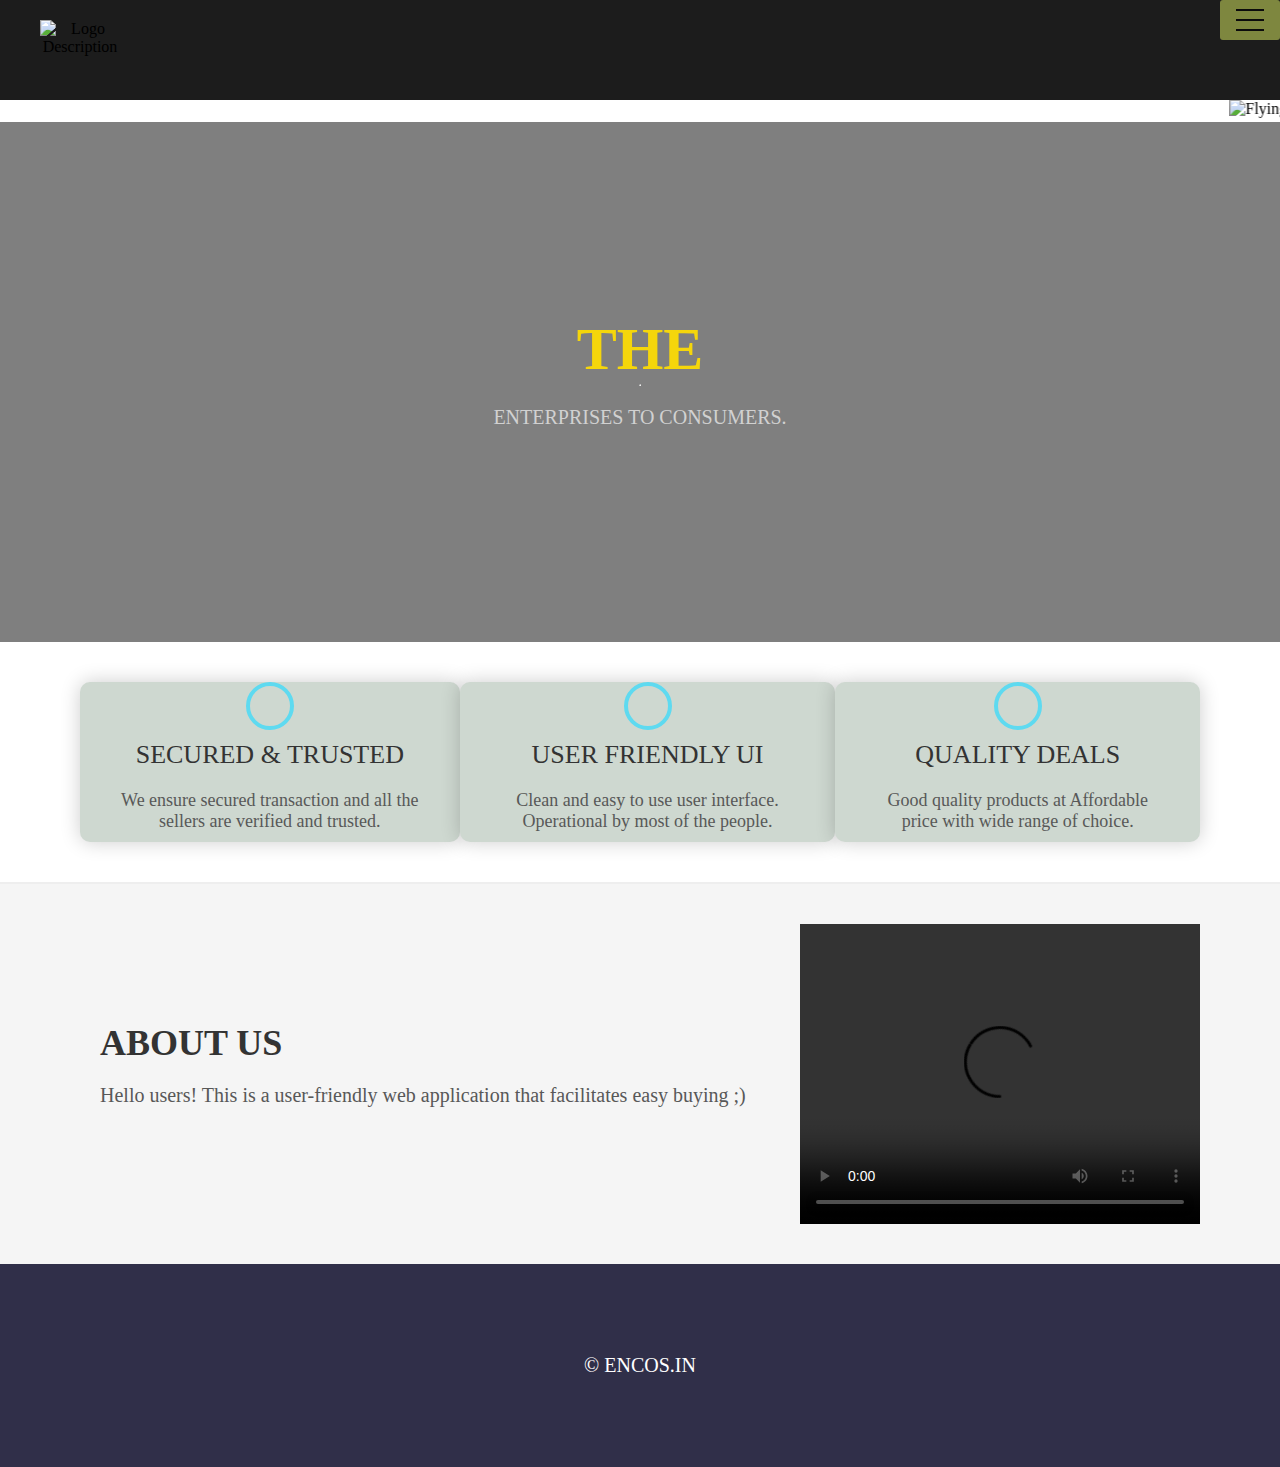
==== homePage.html @ 3ae5f947 "Home page of the Website." ====
<!DOCTYPE html>
<html lang="en">
<head>
  <meta charset="UTF-8">
  <meta http-equiv="X-UA-Compatible" content="IE=edge">
  <meta name="viewport" content="width=device-width, initial-scale=1.0">
  <title> Home </title>
  <style>
.header {
  display: flex;
  justify-content: space-between;
  align-items: center;
  background-color: #1c1c1c; 
  padding: 20px 40px;
}
.header .logo {
  font-size: 30px;
  color: #fff; 
  text-decoration: none;
  text-align: center;
}

.nav-items {
  display: flex;
  justify-content: space-around;
  align-items: center;
  background-color: #1c1c1c;
}

.nav-items a {
  text-decoration: none;
  color: #fff;
  padding: 20px 30px;
  font-weight: bold;
  transition: color 0.3s;
}

.nav-items a:hover {
  color: #d512ef; 
}

.intro {
  display: flex;
  flex-direction: column;
  justify-content: center;
  align-items: center;
  width: 100%;
  height: 520px;
  background: linear-gradient(to bottom, rgba(0, 0, 0, 0.5) 0%, rgba(0, 0, 0, 0.5) 100%), url("bgimage.png");
  background-size: cover;
  background-position: center;
  background-repeat: no-repeat;
  text-align: center;
  padding: 50px 0;
}

.intro h1 {
  font-size: 60px;
  color: #f5d60b;
  font-weight: bold;
  text-transform: uppercase;
  /* text-decoration: underline; */
  margin: 0;
}

.intro p {
  font-size: 20px;
  color: #d1d1d1;
  text-transform: uppercase;
  margin: 20px 0;
}

.intro button {
  background-color: #5edaf0;
  color: #fff;
  padding: 15px 35px;
  border: none;
  border-radius: 5px;
  font-size: 20px;
  font-weight: bold;
  cursor: pointer;
  box-shadow: 0px 0px 20px rgba(0, 0, 0, 0.4);
  transition: background-color 0.3s;
}

.intro button:hover {
  background-color: #333;
}

.achievements {
  display: flex;
  justify-content: space-around;
  align-items: center;
  padding: 40px 80px;
}

.achievements .work {
  display: flex;
  flex-direction: column;
  justify-content: center;
  align-items: center;
  padding: 0 40px;
  background-color: #ced8d0; 
  border-radius: 10px;
  box-shadow: 0px 0px 20px rgba(0, 0, 0, 0.2);
}

.achievements .work i {
  font-size: 60px;
  color: #5edaf0;
  border: 4px solid #5edaf0;
  border-radius: 50%;
  padding: 20px;
}

.achievements .work .work-heading {
  font-size: 26px;
  color: #333;
  text-transform: uppercase;
  margin: 10px 0;
}

.achievements .work .work-text {
  font-size: 18px;
  color: #585858;
  text-align: center;
  margin: 10px 0;
}

.about-me {
  display: flex;
  justify-content: space-between;
  align-items: center;
  padding: 40px 80px;
  border-top: 2px solid #eeeeee;
  text-align: center;
  background-color: #f5f5f5; 
}

.about-me img {
  max-width: 100%;
  height: auto;
  border-radius: 10px;
}

.about-me-text {
  flex-grow: 1;
  text-align: left;
  padding: 0 20px;
}

.about-me-text h2 {
  font-size: 36px;
  color: #333;
  text-transform: uppercase;
  margin: 0;
  font-weight: bold;
}

.about-me-text p {
  font-size: 20px;
  color: #585858;
  margin: 20px 0;
}

.footer {
  /* display: flex;
  justify-content: space-between;
  align-items: center; */
  background-color: #302f49;
  padding: 40px 80px;
  
}

.footer .copy {
  color: #fff;
  font-weight: bold;
  font-size: 20px;
}
body {
      background-image: url(""); 
      background-size: cover;
      background-repeat: no-repeat;
      background-attachment: fixed;
      background-position: center center;
      /* background-color: darkgray; Fallback background color */
      animation: fadeIn 5s;
    }

.bottom-links {
  display: flex;
  justify-content: space-around;
  align-items: center;
  padding: 40px 0;
}

.bottom-links .links {
  display: flex;
  flex-direction: column;
  justify-content: center;
  align-items: center;
  padding: 0 40px;
}

.bottom-links .links span {
  font-size: 20px;
  color: #fff;
  text-transform: uppercase;
  margin: 10px 0;
}

.bottom-links .links a {
  text-decoration: none;
  color: #a1a1a1;
  padding: 10px}
  #scrolling-img {
    text-align: center;
}

.logostyle{
  text-align: center;
}

/* responsive */
@media (max-width: 768px) {
      .header {
        flex-direction: column;
        align-items: center;
        padding: 10px 20px;
      }

      .nav-items {
        flex-direction: column;
        padding: 10px 0;
      }

      .nav-items a {
        padding: 10px 0;
      }

      .achievements {
        flex-direction: column;
        padding: 20px 0;
      }

      .achievements .work {
        margin: 10px 0;
        padding: 20px;
      }

      .achievements .work i {
        font-size: 40px;
        padding: 10px;
      }

      .achievements .work .work-heading {
        font-size: 20px;
      }

      .achievements .work .work-text {
        font-size: 14px;
      }

      .about-me {
        flex-direction: column;
        padding: 20px 0;
      }

      .about-me img {
        max-width: 100%;
      }

      .bottom-links {
        flex-direction: column;
        padding: 20px 0;
      }

      .bottom-links .links {
        padding: 20px 0;
      }

      .bottom-links .links span {
        font-size: 16px;
        margin: 5px 0;
      }
    }
 /*    hamburger menu css */
 
*{
  margin:0;
  padding:0;
  box-sizing:border-box;
}


.container{
  max-width: 960px;
  margin:auto;
  border-radius: 4px;
  overflow: hidden;
  padding: 0 3rem;
}

.showcase{
  background-color:rgba(74, 228, 95, 0.45);
  color: rgb(20, 15, 15);
  height: 100vh;
  position: relative;
  width: 100%;
}

.showcase-inner{
    display: flex;
    flex-direction: column;
    text-align: center;
    justify-content: center;
    height: 100%;
    align-items: center;
}

.showcase h1{
    font-size: 4rem;
}

.showcase p{
    font-size: 1.2rem;
    margin-bottom: 35px;
}

.btn{
    text-decoration: none;
    text-transform: uppercase;
    display: inline-block;
    color: rgb(5, 5, 4);
    border-radius: 3px;
    letter-spacing: 1.9px;
    background-color: rgb(235, 248, 45);
    font-weight: 800;
    box-shadow: 0px 0px 7px rgb(207, 194, 120);
    padding: 10px 20px;
    transition: opacity 200ms ease-in, font-size 200ms ease-out;
}

.btn:hover{
    opacity: 0.7;
    font-size: 17px;
}

.menu-wrap{
    position: fixed;
    top: 0;
    right: 0;
    z-index: 1;
}

.menu-wrap .toggler{
    position: absolute;
    top: 0;
    right: 0;
    cursor: pointer;
    z-index: 2;
    width: 50px;
    height: 50px;
    opacity: 0;
}

.menu-wrap .hamburger{
    position: absolute;
    top: 0;
    right:0;
    z-index: 1;
    padding: 1rem;
    width: 60px;
    height: 40px;
    background-color:rgba(137, 148, 68, 0.9);
    display: flex;
    flex-direction: column;
    align-items: center;
    justify-content: center;
    border-radius: 3px;
}

/*   hamburger middle line */

.menu-wrap .hamburger > div{
    position: relative;
    width: 100%;
    height: 2px;
    background-color: rgb(12, 12, 12);
    transition: transform 0.4s ease;
}
/*        Hamburger top and bottom line      */
.menu-wrap .hamburger > div::before,
.menu-wrap .hamburger > div::after{
    content: "";
    position: absolute;
    top: -10px;
    width: 100%;
    height: 2px;
    background-color: inherit;
}
/*moves line down*/
.menu-wrap .hamburger > div::after{
    top: 10px;
}

/*toggler animation*/
.menu-wrap .toggler:checked + .hamburger>div{
    transform: rotate(135deg);
}

/*turns line into X */
.menu-wrap .toggler:checked + .hamburger>div::before,
.menu-wrap .toggler:checked + .hamburger>div::after{
    top: 0;
    transform: rotate(90deg);
}

/* Rotate on hover when checked*/
.menu-wrap .toggler:checked:hover + .hamburger>div{
    transform: rotate(225deg);
}

/* Show Menu */
.menu-wrap .toggler:checked ~ .menu{
    visibility: visible;
}

.menu-wrap .toggler:checked ~ .menu> div{
    transform: scale(1);
    transition-duration: 0.5s;
}

.menu-wrap .toggler:checked ~ .menu> div > div{
    opacity: 1;
    transition: opacity 0.4s ease;
}

.menu-wrap .menu{
    position: fixed;
    top: 0;
    left: 0;
    width: 100%;
    height: 100%;
    overflow: hidden;
    display: flex;
    align-items: center;
    visibility: hidden;
    justify-content: center;
}

.menu-wrap .menu>div{
    background-color: rgba(39, 39, 38, 0.8);
    width: 200vw;
    height: 200vw;
    overflow: hidden;
    display: flex;
    border-radius: 50%;
    align-items: center;
    justify-content: center;
    flex: none;
    transform: scale(0);
    transition: all 0.4s ease;
}

.menu-wrap .menu > div > div{
    max-width: 90vw;
    max-height: 100vh;
    text-align: center;
    opacity: 0;
    transition: opacity 0.4s ease;
}

.menu-wrap .menu > div > div > ul > li{
    list-style: none;
    font-size: 1.5rem;
    padding: 1rem;
}

.menu-wrap .menu > div > div > ul > li > a{
    text-decoration: none;
    color: #ffffff;
    transition: color 0.4s ease;
}

 /* Add animations */
 .intro h1 {
      font-size: 60px;
      color: #f5d60b;
      font-weight: bold;
      text-transform: uppercase;
      /* animation: bounce 1s infinite alternate; */
      margin: 0;
    }

    .intro p {
      font-size: 20px;
      color: #d1d1d1;
      text-transform: uppercase;
      margin: 20px 0;
      animation: fadeIn 15s;
    }

    .intro button {
      background-color: #5edaf0;
      color: #fff;
      padding: 15px 35px;
      border: none;
      border-radius: 5px;
      font-size: 20px;
      font-weight: bold;
      cursor: pointer;
      box-shadow: 0px 0px 20px rgba(0, 0, 0, 0.4);
      transition: background-color 0.3s;
      animation: rotate 2s linear infinite;
    }

    .intro button:hover {
      background-color: #333;
      animation: scale 0.2s;
    }

    /* Keyframe animations */
    @keyframes bounce {
      0% {
        transform: translateY(0);
      }
      100% {
        transform: translateY(-20px);
      }
    }
    

    @keyframes fadeIn {
      from {
        opacity: 0;
      }
      to {
        opacity: 1;
      }
    }

    @keyframes rotate {
      0% {
        transform: rotate(0deg);
      }
      100% {
        transform: rotate(360deg);
      }
    }

    @keyframes scale {
      0% {
        transform: scale(1);
      }
      100% {
        transform: scale(1.1);
      }
    }

.autoanimationText{
  color: #f35a08;
}
    /* animation */
  
  </style>
</head>

<body>

  
  <header class="header">
    <div class="menu-wrap">
      <input type="checkbox" class="toggler">
      <div class="hamburger"><div></div></div>
      <div class="menu">
        <div>
          <div>
            <ul>
              <li> <a href="web.html">Home</a></li>
              <li> <a href="about.html">About</a></li>
              <li> <a href="contact.html">Contact</a></li>
              <li><a href="gallery.html">Gallery</a></li>
            </ul>
            
          </div>
        </div>
      </div>
    </div>
    <img src="logo.png" alt="Logo Description" height="60px" width="80px" class="logostyle">
</header>

  <main>
      <!-- scrolling images -->
      <marquee behavior="scroll" direction="left" class="Flying" >
        <img src="https://img.freepik.com/free-vector/we-are-open-concept-illustration_114360-9780.jpg?w=740&t=st=1698338896~exp=1698339496~hmac=4e8cf83ec5caefff2bad1b15db19a9338692b2f5828fd28bba61345484dacc49" width="400" height="302" alt="Flying Bat">
        <img src="https://img.freepik.com/premium-vector/cash-back-loyalty-program-bonus-pile-coins-credit-card-mobile-phone-with-button-get-started-cashback-saving-money-flat-illustration-vector_128772-1872.jpg?size=626&ext=jpg" width="400" height="302" alt="Flying Bat">
        <img src="https://img.freepik.com/premium-vector/delivery-service-concept-cargo-van-courier-online-delivery-express-flat-vector-illustration_128772-1843.jpg?size=626&ext=jpg" width="400" height="302" alt="Flying Bat">
        <img src="https://img.freepik.com/premium-vector/cartoon-flat-character-receive-online-medicine-buys_189557-1097.jpg?size=626&ext=jpg" width="400" height="302" alt="Flying Bat">
        <img src="https://img.freepik.com/premium-vector/cartoon-flat-character-receive-online-medicine-buys_189557-1097.jpg?size=626&ext=jpg" width="400" height="302" alt="Flying Bat">
        </marquee>
    <div class="intro">
      <h1>  THE  <span class="autoanimationText"></span> </h1>
      <hr>
      <p>Enterprises to Consumers.</p>
    </div>
    <div class="achievements">
      <div class="work">
        <i class="fas fa-atom"></i>
        <p class="work-heading">Secured & Trusted</p>
        <p class="work-text">We ensure secured transaction and all the sellers are verified and trusted.</p>
      </div>
      <div class="work">
        <i class="fas fa-skiing"></i>
        <p class="work-heading">User Friendly UI</p>
        <p class="work-text">Clean and easy to use user interface. Operational by most of the people.</p>
      </div>
      <div class="work">
        <i class="fas fa-ethernet"></i>
        <p class="work-heading">Quality Deals</p>
        <p class="work-text">Good quality products at Affordable price with wide range of choice.</p>
      </div>
    </div>
    <div class="about-me">
      <div class="about-me-text">
        <h2>About Us</h2>
        <p>Hello users! This is a user-friendly web application that facilitates easy buying ;&rpar;</p>
      </div>
      <video width="400" height="300" controls>
        <source src="hello.mp4" type="video/mp4">
      Hello Folks!
      </video>
    </div>
  </main>
  <footer class="footer">
    <div class="bottom-links">
      <div class="links">
        <span>&copy; Encos.in</span>
        
    </div>
  </footer>
  <script src="https://unpkg.com/typed.js@2.0.16/dist/typed.umd.js"></script>
  <script src="https://cdn.jsdelivr.net/npm/typed.js@2.0.16"></script>
  <script>
    var typed = new Typed(".autoanimationText", {
      strings: ["ENCOS", "ENCOS"],
      typeSpeed: 100, // Corrected from typespeed
      backSpeed: 100, // Corrected from backspeed
      loop: true
    });
  </script>
</body>
</html>
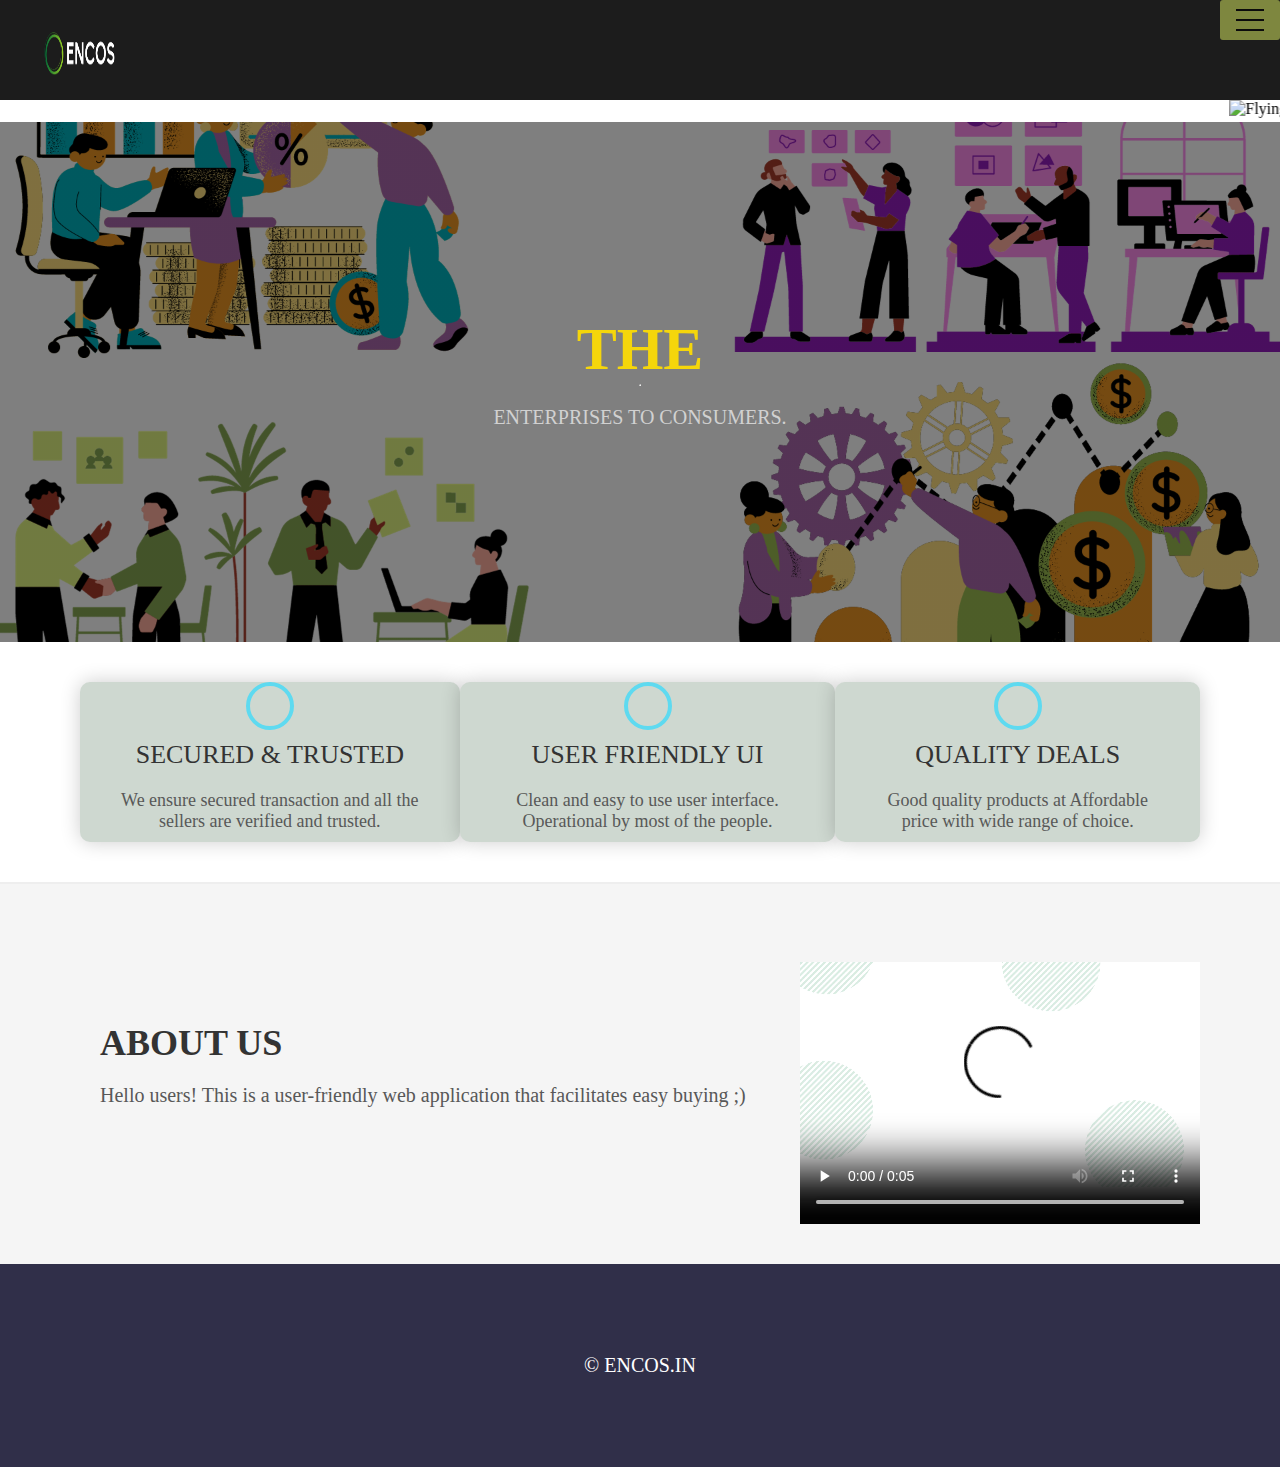
==== commit bda006bc: "Home page of the website." ====
--- a/homePage.html
+++ b/homePage.html
@@ -1,5 +1,6 @@
 <!DOCTYPE html>
 <html lang="en">
+
 <head>
   <meta charset="UTF-8">
   <meta http-equiv="X-UA-Compatible" content="IE=edge">
@@ -13,6 +14,7 @@
   background-color: #1c1c1c; 
   padding: 20px 40px;
 }
+
 .header .logo {
   font-size: 30px;
   color: #fff; 
@@ -577,10 +579,9 @@
         <div>
           <div>
             <ul>
-              <li> <a href="web.html">Home</a></li>
-              <li> <a href="about.html">About</a></li>
-              <li> <a href="contact.html">Contact</a></li>
-              <li><a href="gallery.html">Gallery</a></li>
+              <li> <a href="homepage.html">Home</a></li>
+              <li> <a href="aboutUs.html">About</a></li>
+              <li> <a href="contactUs.html">Contact</a></li>
             </ul>
             
           </div>
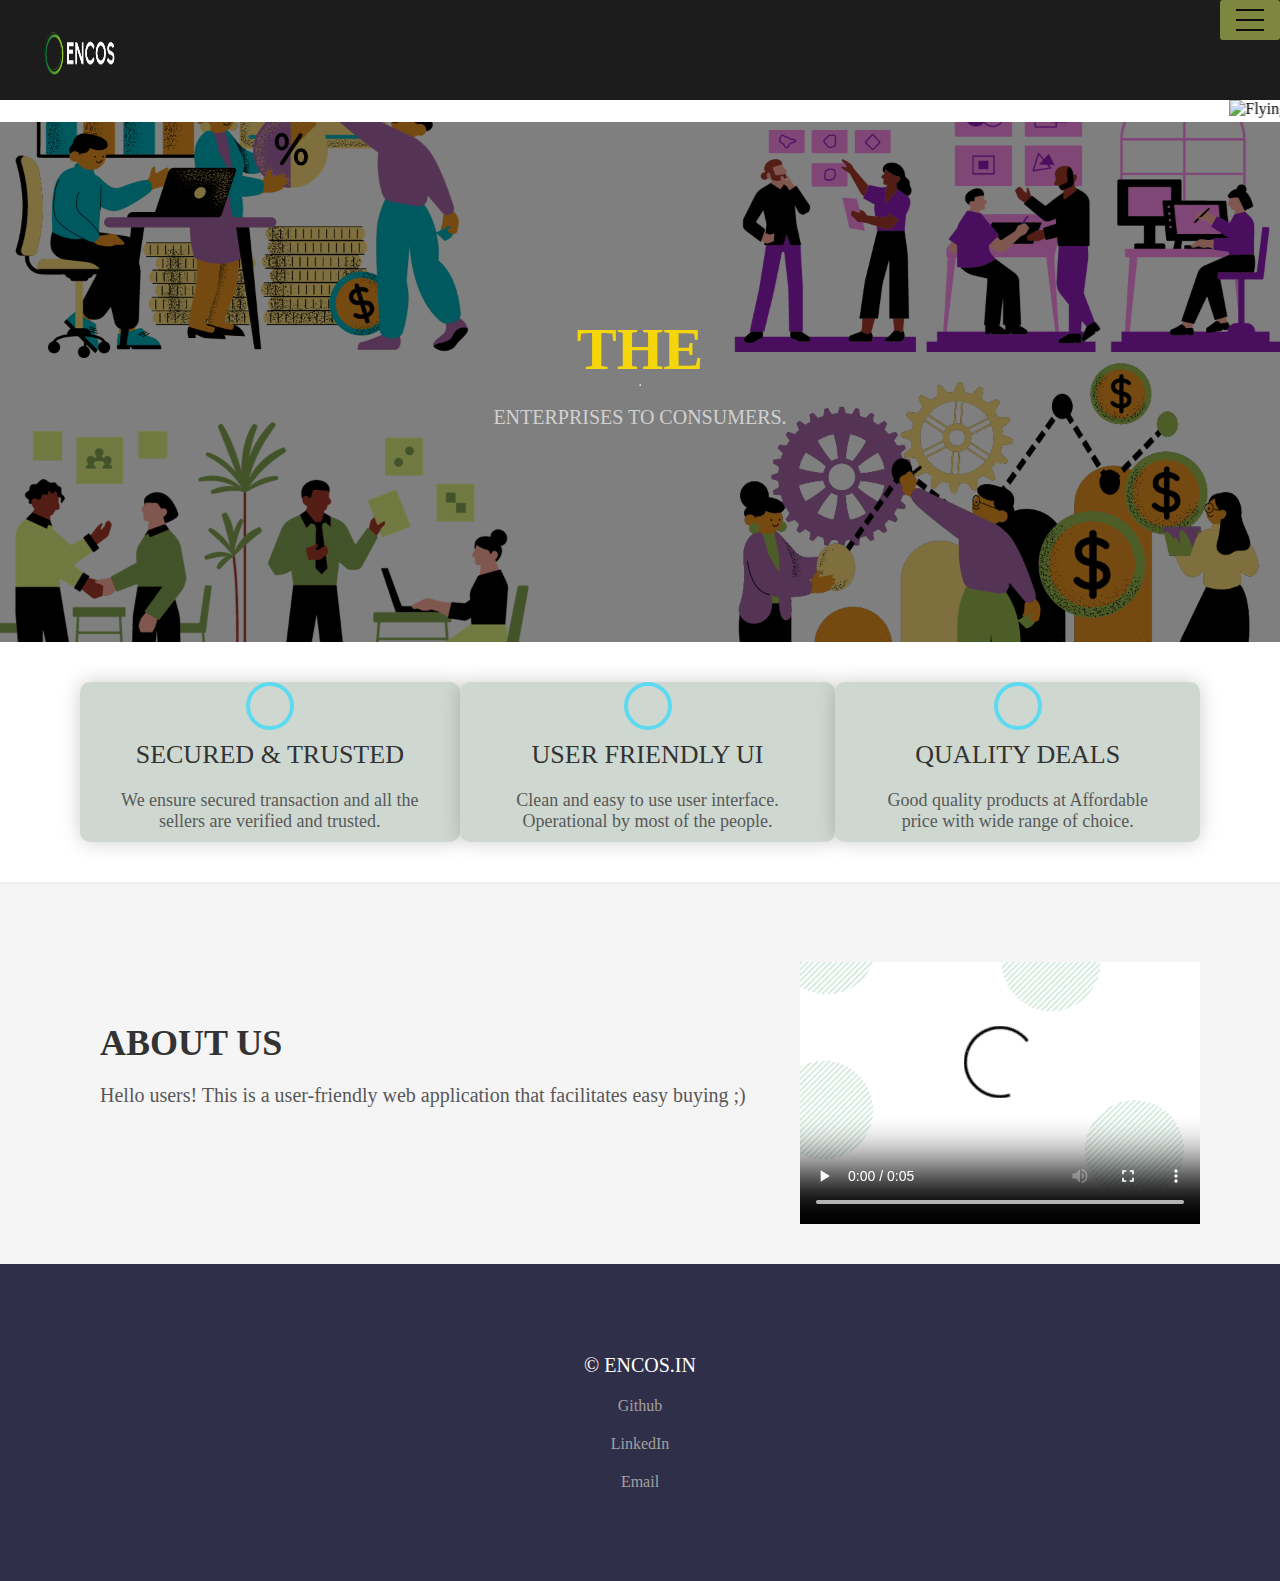
==== commit f0fff644: "Home page of the website." ====
--- a/homePage.html
+++ b/homePage.html
@@ -637,7 +637,9 @@
     <div class="bottom-links">
       <div class="links">
         <span>&copy; Encos.in</span>
-        
+        <a href="https://github.com/adityakumaronline/Code-Crafter-Hackathon-Project/tree/main" target="_blank">Github</a>
+        <a href="https://www.linkedin.com/in/aditya-kumar-singh-a19810279/" target="_blank">LinkedIn</a>
+        <a href="mailto:adityakumarsingh@outlook.com" target="_blank">Email</a>
     </div>
   </footer>
   <script src="https://unpkg.com/typed.js@2.0.16/dist/typed.umd.js"></script>
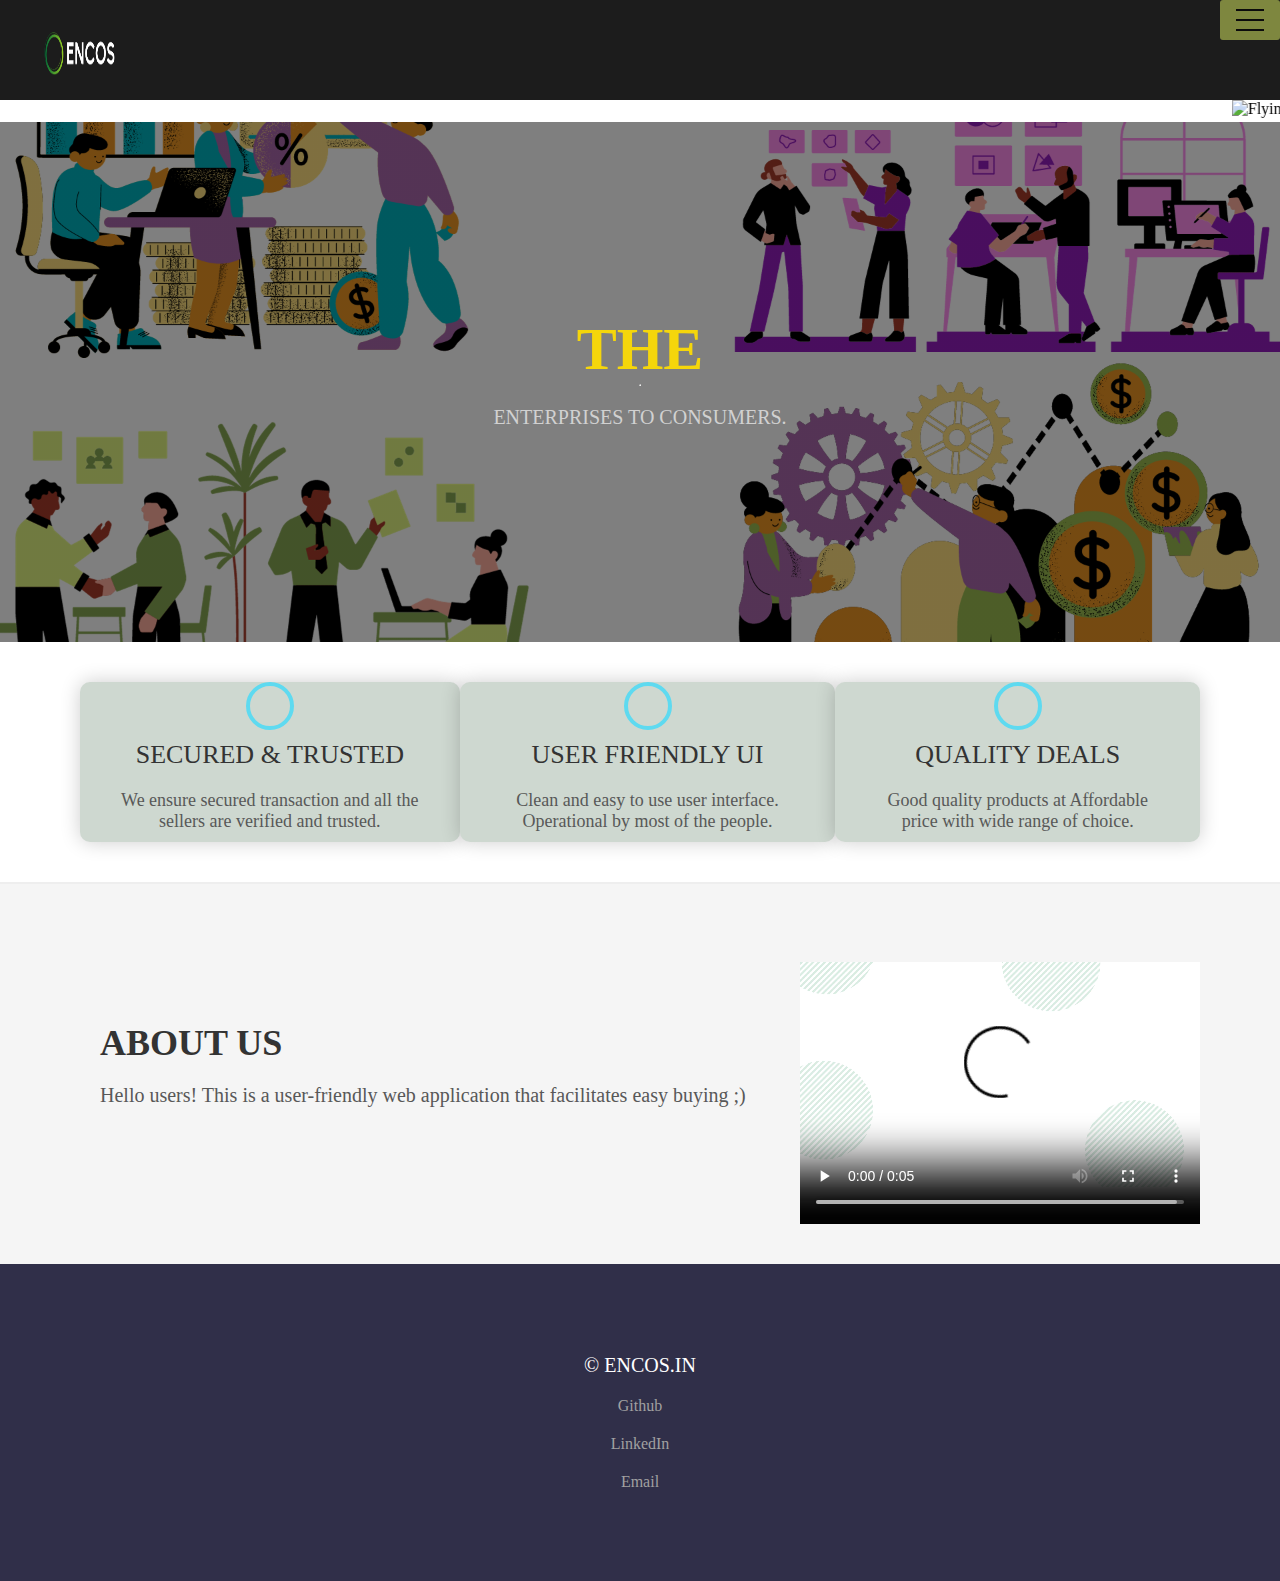
==== commit aea30383: "Home Page" ====
--- a/homePage.html
+++ b/homePage.html
@@ -6,571 +6,13 @@
   <meta http-equiv="X-UA-Compatible" content="IE=edge">
   <meta name="viewport" content="width=device-width, initial-scale=1.0">
   <title> Home </title>
-  <style>
-.header {
-  display: flex;
-  justify-content: space-between;
-  align-items: center;
-  background-color: #1c1c1c; 
-  padding: 20px 40px;
-}
+  <link rel="stylesheet" href="homePageStyle.css">
 
-.header .logo {
-  font-size: 30px;
-  color: #fff; 
-  text-decoration: none;
-  text-align: center;
-}
-
-.nav-items {
-  display: flex;
-  justify-content: space-around;
-  align-items: center;
-  background-color: #1c1c1c;
-}
-
-.nav-items a {
-  text-decoration: none;
-  color: #fff;
-  padding: 20px 30px;
-  font-weight: bold;
-  transition: color 0.3s;
-}
-
-.nav-items a:hover {
-  color: #d512ef; 
-}
-
-.intro {
-  display: flex;
-  flex-direction: column;
-  justify-content: center;
-  align-items: center;
-  width: 100%;
-  height: 520px;
-  background: linear-gradient(to bottom, rgba(0, 0, 0, 0.5) 0%, rgba(0, 0, 0, 0.5) 100%), url("bgimage.png");
-  background-size: cover;
-  background-position: center;
-  background-repeat: no-repeat;
-  text-align: center;
-  padding: 50px 0;
-}
-
-.intro h1 {
-  font-size: 60px;
-  color: #f5d60b;
-  font-weight: bold;
-  text-transform: uppercase;
-  /* text-decoration: underline; */
-  margin: 0;
-}
-
-.intro p {
-  font-size: 20px;
-  color: #d1d1d1;
-  text-transform: uppercase;
-  margin: 20px 0;
-}
-
-.intro button {
-  background-color: #5edaf0;
-  color: #fff;
-  padding: 15px 35px;
-  border: none;
-  border-radius: 5px;
-  font-size: 20px;
-  font-weight: bold;
-  cursor: pointer;
-  box-shadow: 0px 0px 20px rgba(0, 0, 0, 0.4);
-  transition: background-color 0.3s;
-}
-
-.intro button:hover {
-  background-color: #333;
-}
-
-.achievements {
-  display: flex;
-  justify-content: space-around;
-  align-items: center;
-  padding: 40px 80px;
-}
-
-.achievements .work {
-  display: flex;
-  flex-direction: column;
-  justify-content: center;
-  align-items: center;
-  padding: 0 40px;
-  background-color: #ced8d0; 
-  border-radius: 10px;
-  box-shadow: 0px 0px 20px rgba(0, 0, 0, 0.2);
-}
-
-.achievements .work i {
-  font-size: 60px;
-  color: #5edaf0;
-  border: 4px solid #5edaf0;
-  border-radius: 50%;
-  padding: 20px;
-}
-
-.achievements .work .work-heading {
-  font-size: 26px;
-  color: #333;
-  text-transform: uppercase;
-  margin: 10px 0;
-}
-
-.achievements .work .work-text {
-  font-size: 18px;
-  color: #585858;
-  text-align: center;
-  margin: 10px 0;
-}
-
-.about-me {
-  display: flex;
-  justify-content: space-between;
-  align-items: center;
-  padding: 40px 80px;
-  border-top: 2px solid #eeeeee;
-  text-align: center;
-  background-color: #f5f5f5; 
-}
-
-.about-me img {
-  max-width: 100%;
-  height: auto;
-  border-radius: 10px;
-}
-
-.about-me-text {
-  flex-grow: 1;
-  text-align: left;
-  padding: 0 20px;
-}
-
-.about-me-text h2 {
-  font-size: 36px;
-  color: #333;
-  text-transform: uppercase;
-  margin: 0;
-  font-weight: bold;
-}
-
-.about-me-text p {
-  font-size: 20px;
-  color: #585858;
-  margin: 20px 0;
-}
-
-.footer {
-  /* display: flex;
-  justify-content: space-between;
-  align-items: center; */
-  background-color: #302f49;
-  padding: 40px 80px;
+    <!--animation-->
   
-}
-
-.footer .copy {
-  color: #fff;
-  font-weight: bold;
-  font-size: 20px;
-}
-body {
-      background-image: url(""); 
-      background-size: cover;
-      background-repeat: no-repeat;
-      background-attachment: fixed;
-      background-position: center center;
-      /* background-color: darkgray; Fallback background color */
-      animation: fadeIn 5s;
-    }
-
-.bottom-links {
-  display: flex;
-  justify-content: space-around;
-  align-items: center;
-  padding: 40px 0;
-}
-
-.bottom-links .links {
-  display: flex;
-  flex-direction: column;
-  justify-content: center;
-  align-items: center;
-  padding: 0 40px;
-}
-
-.bottom-links .links span {
-  font-size: 20px;
-  color: #fff;
-  text-transform: uppercase;
-  margin: 10px 0;
-}
-
-.bottom-links .links a {
-  text-decoration: none;
-  color: #a1a1a1;
-  padding: 10px}
-  #scrolling-img {
-    text-align: center;
-}
-
-.logostyle{
-  text-align: center;
-}
-
-/* responsive */
-@media (max-width: 768px) {
-      .header {
-        flex-direction: column;
-        align-items: center;
-        padding: 10px 20px;
-      }
-
-      .nav-items {
-        flex-direction: column;
-        padding: 10px 0;
-      }
-
-      .nav-items a {
-        padding: 10px 0;
-      }
-
-      .achievements {
-        flex-direction: column;
-        padding: 20px 0;
-      }
-
-      .achievements .work {
-        margin: 10px 0;
-        padding: 20px;
-      }
-
-      .achievements .work i {
-        font-size: 40px;
-        padding: 10px;
-      }
-
-      .achievements .work .work-heading {
-        font-size: 20px;
-      }
-
-      .achievements .work .work-text {
-        font-size: 14px;
-      }
-
-      .about-me {
-        flex-direction: column;
-        padding: 20px 0;
-      }
-
-      .about-me img {
-        max-width: 100%;
-      }
-
-      .bottom-links {
-        flex-direction: column;
-        padding: 20px 0;
-      }
-
-      .bottom-links .links {
-        padding: 20px 0;
-      }
-
-      .bottom-links .links span {
-        font-size: 16px;
-        margin: 5px 0;
-      }
-    }
- /*    hamburger menu css */
- 
-*{
-  margin:0;
-  padding:0;
-  box-sizing:border-box;
-}
-
-
-.container{
-  max-width: 960px;
-  margin:auto;
-  border-radius: 4px;
-  overflow: hidden;
-  padding: 0 3rem;
-}
-
-.showcase{
-  background-color:rgba(74, 228, 95, 0.45);
-  color: rgb(20, 15, 15);
-  height: 100vh;
-  position: relative;
-  width: 100%;
-}
-
-.showcase-inner{
-    display: flex;
-    flex-direction: column;
-    text-align: center;
-    justify-content: center;
-    height: 100%;
-    align-items: center;
-}
-
-.showcase h1{
-    font-size: 4rem;
-}
-
-.showcase p{
-    font-size: 1.2rem;
-    margin-bottom: 35px;
-}
-
-.btn{
-    text-decoration: none;
-    text-transform: uppercase;
-    display: inline-block;
-    color: rgb(5, 5, 4);
-    border-radius: 3px;
-    letter-spacing: 1.9px;
-    background-color: rgb(235, 248, 45);
-    font-weight: 800;
-    box-shadow: 0px 0px 7px rgb(207, 194, 120);
-    padding: 10px 20px;
-    transition: opacity 200ms ease-in, font-size 200ms ease-out;
-}
-
-.btn:hover{
-    opacity: 0.7;
-    font-size: 17px;
-}
-
-.menu-wrap{
-    position: fixed;
-    top: 0;
-    right: 0;
-    z-index: 1;
-}
-
-.menu-wrap .toggler{
-    position: absolute;
-    top: 0;
-    right: 0;
-    cursor: pointer;
-    z-index: 2;
-    width: 50px;
-    height: 50px;
-    opacity: 0;
-}
-
-.menu-wrap .hamburger{
-    position: absolute;
-    top: 0;
-    right:0;
-    z-index: 1;
-    padding: 1rem;
-    width: 60px;
-    height: 40px;
-    background-color:rgba(137, 148, 68, 0.9);
-    display: flex;
-    flex-direction: column;
-    align-items: center;
-    justify-content: center;
-    border-radius: 3px;
-}
-
-/*   hamburger middle line */
-
-.menu-wrap .hamburger > div{
-    position: relative;
-    width: 100%;
-    height: 2px;
-    background-color: rgb(12, 12, 12);
-    transition: transform 0.4s ease;
-}
-/*        Hamburger top and bottom line      */
-.menu-wrap .hamburger > div::before,
-.menu-wrap .hamburger > div::after{
-    content: "";
-    position: absolute;
-    top: -10px;
-    width: 100%;
-    height: 2px;
-    background-color: inherit;
-}
-/*moves line down*/
-.menu-wrap .hamburger > div::after{
-    top: 10px;
-}
-
-/*toggler animation*/
-.menu-wrap .toggler:checked + .hamburger>div{
-    transform: rotate(135deg);
-}
-
-/*turns line into X */
-.menu-wrap .toggler:checked + .hamburger>div::before,
-.menu-wrap .toggler:checked + .hamburger>div::after{
-    top: 0;
-    transform: rotate(90deg);
-}
-
-/* Rotate on hover when checked*/
-.menu-wrap .toggler:checked:hover + .hamburger>div{
-    transform: rotate(225deg);
-}
-
-/* Show Menu */
-.menu-wrap .toggler:checked ~ .menu{
-    visibility: visible;
-}
-
-.menu-wrap .toggler:checked ~ .menu> div{
-    transform: scale(1);
-    transition-duration: 0.5s;
-}
-
-.menu-wrap .toggler:checked ~ .menu> div > div{
-    opacity: 1;
-    transition: opacity 0.4s ease;
-}
-
-.menu-wrap .menu{
-    position: fixed;
-    top: 0;
-    left: 0;
-    width: 100%;
-    height: 100%;
-    overflow: hidden;
-    display: flex;
-    align-items: center;
-    visibility: hidden;
-    justify-content: center;
-}
-
-.menu-wrap .menu>div{
-    background-color: rgba(39, 39, 38, 0.8);
-    width: 200vw;
-    height: 200vw;
-    overflow: hidden;
-    display: flex;
-    border-radius: 50%;
-    align-items: center;
-    justify-content: center;
-    flex: none;
-    transform: scale(0);
-    transition: all 0.4s ease;
-}
-
-.menu-wrap .menu > div > div{
-    max-width: 90vw;
-    max-height: 100vh;
-    text-align: center;
-    opacity: 0;
-    transition: opacity 0.4s ease;
-}
-
-.menu-wrap .menu > div > div > ul > li{
-    list-style: none;
-    font-size: 1.5rem;
-    padding: 1rem;
-}
-
-.menu-wrap .menu > div > div > ul > li > a{
-    text-decoration: none;
-    color: #ffffff;
-    transition: color 0.4s ease;
-}
-
- /* Add animations */
- .intro h1 {
-      font-size: 60px;
-      color: #f5d60b;
-      font-weight: bold;
-      text-transform: uppercase;
-      /* animation: bounce 1s infinite alternate; */
-      margin: 0;
-    }
-
-    .intro p {
-      font-size: 20px;
-      color: #d1d1d1;
-      text-transform: uppercase;
-      margin: 20px 0;
-      animation: fadeIn 15s;
-    }
-
-    .intro button {
-      background-color: #5edaf0;
-      color: #fff;
-      padding: 15px 35px;
-      border: none;
-      border-radius: 5px;
-      font-size: 20px;
-      font-weight: bold;
-      cursor: pointer;
-      box-shadow: 0px 0px 20px rgba(0, 0, 0, 0.4);
-      transition: background-color 0.3s;
-      animation: rotate 2s linear infinite;
-    }
-
-    .intro button:hover {
-      background-color: #333;
-      animation: scale 0.2s;
-    }
-
-    /* Keyframe animations */
-    @keyframes bounce {
-      0% {
-        transform: translateY(0);
-      }
-      100% {
-        transform: translateY(-20px);
-      }
-    }
-    
-
-    @keyframes fadeIn {
-      from {
-        opacity: 0;
-      }
-      to {
-        opacity: 1;
-      }
-    }
-
-    @keyframes rotate {
-      0% {
-        transform: rotate(0deg);
-      }
-      100% {
-        transform: rotate(360deg);
-      }
-    }
-
-    @keyframes scale {
-      0% {
-        transform: scale(1);
-      }
-      100% {
-        transform: scale(1.1);
-      }
-    }
-
-.autoanimationText{
-  color: #f35a08;
-}
-    /* animation */
-  
-  </style>
 </head>
 
 <body>
-
-  
   <header class="header">
     <div class="menu-wrap">
       <input type="checkbox" class="toggler">
@@ -645,12 +87,14 @@
   <script src="https://unpkg.com/typed.js@2.0.16/dist/typed.umd.js"></script>
   <script src="https://cdn.jsdelivr.net/npm/typed.js@2.0.16"></script>
   <script>
+    
     var typed = new Typed(".autoanimationText", {
       strings: ["ENCOS", "ENCOS"],
       typeSpeed: 100, // Corrected from typespeed
       backSpeed: 100, // Corrected from backspeed
       loop: true
     });
+    
   </script>
 </body>
 </html>
--- a/homePageStyle.css
+++ b/homePageStyle.css
@@ -0,0 +1,556 @@
+.header {
+  display: flex;
+  justify-content: space-between;
+  align-items: center;
+  background-color: #1c1c1c; 
+  padding: 20px 40px;
+}
+
+.header .logo {
+  font-size: 30px;
+  color: #fff; 
+  text-decoration: none;
+  text-align: center;
+}
+
+.nav-items {
+  display: flex;
+  justify-content: space-around;
+  align-items: center;
+  background-color: #1c1c1c;
+}
+
+.nav-items a {
+  text-decoration: none;
+  color: #fff;
+  padding: 20px 30px;
+  font-weight: bold;
+  transition: color 0.3s;
+}
+
+.nav-items a:hover {
+  color: #d512ef; 
+}
+
+.intro {
+  display: flex;
+  flex-direction: column;
+  justify-content: center;
+  align-items: center;
+  width: 100%;
+  height: 520px;
+  background: linear-gradient(to bottom, rgba(0, 0, 0, 0.5) 0%, rgba(0, 0, 0, 0.5) 100%), url("bgimage.png");
+  background-size: cover;
+  background-position: center;
+  background-repeat: no-repeat;
+  text-align: center;
+  padding: 50px 0;
+}
+
+.intro h1 {
+  font-size: 60px;
+  color: #f5d60b;
+  font-weight: bold;
+  text-transform: uppercase;
+  /* text-decoration: underline; */
+  margin: 0;
+}
+
+.intro p {
+  font-size: 20px;
+  color: #d1d1d1;
+  text-transform: uppercase;
+  margin: 20px 0;
+}
+
+.intro button {
+  background-color: #5edaf0;
+  color: #fff;
+  padding: 15px 35px;
+  border: none;
+  border-radius: 5px;
+  font-size: 20px;
+  font-weight: bold;
+  cursor: pointer;
+  box-shadow: 0px 0px 20px rgba(0, 0, 0, 0.4);
+  transition: background-color 0.3s;
+}
+
+.intro button:hover {
+  background-color: #333;
+}
+
+.achievements {
+  display: flex;
+  justify-content: space-around;
+  align-items: center;
+  padding: 40px 80px;
+}
+
+.achievements .work {
+  display: flex;
+  flex-direction: column;
+  justify-content: center;
+  align-items: center;
+  padding: 0 40px;
+  background-color: #ced8d0; 
+  border-radius: 10px;
+  box-shadow: 0px 0px 20px rgba(0, 0, 0, 0.2);
+}
+
+.achievements .work i {
+  font-size: 60px;
+  color: #5edaf0;
+  border: 4px solid #5edaf0;
+  border-radius: 50%;
+  padding: 20px;
+}
+
+.achievements .work .work-heading {
+  font-size: 26px;
+  color: #333;
+  text-transform: uppercase;
+  margin: 10px 0;
+}
+
+.achievements .work .work-text {
+  font-size: 18px;
+  color: #585858;
+  text-align: center;
+  margin: 10px 0;
+}
+
+.about-me {
+  display: flex;
+  justify-content: space-between;
+  align-items: center;
+  padding: 40px 80px;
+  border-top: 2px solid #eeeeee;
+  text-align: center;
+  background-color: #f5f5f5; 
+}
+
+.about-me img {
+  max-width: 100%;
+  height: auto;
+  border-radius: 10px;
+}
+
+.about-me-text {
+  flex-grow: 1;
+  text-align: left;
+  padding: 0 20px;
+}
+
+.about-me-text h2 {
+  font-size: 36px;
+  color: #333;
+  text-transform: uppercase;
+  margin: 0;
+  font-weight: bold;
+}
+
+.about-me-text p {
+  font-size: 20px;
+  color: #585858;
+  margin: 20px 0;
+}
+
+.footer {
+  /* display: flex;
+  justify-content: space-between;
+  align-items: center; */
+  background-color: #302f49;
+  padding: 40px 80px;
+  
+}
+
+.footer .copy {
+  color: #fff;
+  font-weight: bold;
+  font-size: 20px;
+}
+body {
+      background-image: url(""); 
+      background-size: cover;
+      background-repeat: no-repeat;
+      background-attachment: fixed;
+      background-position: center center;
+      /* background-color: darkgray; Fallback background color */
+      animation: fadeIn 5s;
+    }
+
+.bottom-links {
+  display: flex;
+  justify-content: space-around;
+  align-items: center;
+  padding: 40px 0;
+}
+
+.bottom-links .links {
+  display: flex;
+  flex-direction: column;
+  justify-content: center;
+  align-items: center;
+  padding: 0 40px;
+}
+
+.bottom-links .links span {
+  font-size: 20px;
+  color: #fff;
+  text-transform: uppercase;
+  margin: 10px 0;
+}
+
+.bottom-links .links a {
+  text-decoration: none;
+  color: #a1a1a1;
+  padding: 10px}
+  #scrolling-img {
+    text-align: center;
+}
+
+.logostyle{
+  text-align: center;
+}
+
+/* responsive */
+@media (max-width: 768px) {
+      .header {
+        flex-direction: column;
+        align-items: center;
+        padding: 10px 20px;
+      }
+
+      .nav-items {
+        flex-direction: column;
+        padding: 10px 0;
+      }
+
+      .nav-items a {
+        padding: 10px 0;
+      }
+
+      .achievements {
+        flex-direction: column;
+        padding: 20px 0;
+      }
+
+      .achievements .work {
+        margin: 10px 0;
+        padding: 20px;
+      }
+
+      .achievements .work i {
+        font-size: 40px;
+        padding: 10px;
+      }
+
+      .achievements .work .work-heading {
+        font-size: 20px;
+      }
+
+      .achievements .work .work-text {
+        font-size: 14px;
+      }
+
+      .about-me {
+        flex-direction: column;
+        padding: 20px 0;
+      }
+
+      .about-me img {
+        max-width: 100%;
+      }
+
+      .bottom-links {
+        flex-direction: column;
+        padding: 20px 0;
+      }
+
+      .bottom-links .links {
+        padding: 20px 0;
+      }
+
+      .bottom-links .links span {
+        font-size: 16px;
+        margin: 5px 0;
+      }
+    }
+ /*    hamburger menu css */
+ 
+*{
+  margin:0;
+  padding:0;
+  box-sizing:border-box;
+}
+
+
+.container{
+  max-width: 960px;
+  margin:auto;
+  border-radius: 4px;
+  overflow: hidden;
+  padding: 0 3rem;
+}
+
+.showcase{
+  background-color:rgba(74, 228, 95, 0.45);
+  color: rgb(20, 15, 15);
+  height: 100vh;
+  position: relative;
+  width: 100%;
+}
+
+.showcase-inner{
+    display: flex;
+    flex-direction: column;
+    text-align: center;
+    justify-content: center;
+    height: 100%;
+    align-items: center;
+}
+
+.showcase h1{
+    font-size: 4rem;
+}
+
+.showcase p{
+    font-size: 1.2rem;
+    margin-bottom: 35px;
+}
+
+.btn{
+    text-decoration: none;
+    text-transform: uppercase;
+    display: inline-block;
+    color: rgb(5, 5, 4);
+    border-radius: 3px;
+    letter-spacing: 1.9px;
+    background-color: rgb(235, 248, 45);
+    font-weight: 800;
+    box-shadow: 0px 0px 7px rgb(207, 194, 120);
+    padding: 10px 20px;
+    transition: opacity 200ms ease-in, font-size 200ms ease-out;
+}
+
+.btn:hover{
+    opacity: 0.7;
+    font-size: 17px;
+}
+
+.menu-wrap{
+    position: fixed;
+    top: 0;
+    right: 0;
+    z-index: 1;
+}
+
+.menu-wrap .toggler{
+    position: absolute;
+    top: 0;
+    right: 0;
+    cursor: pointer;
+    z-index: 2;
+    width: 50px;
+    height: 50px;
+    opacity: 0;
+}
+
+.menu-wrap .hamburger{
+    position: absolute;
+    top: 0;
+    right:0;
+    z-index: 1;
+    padding: 1rem;
+    width: 60px;
+    height: 40px;
+    background-color:rgba(137, 148, 68, 0.9);
+    display: flex;
+    flex-direction: column;
+    align-items: center;
+    justify-content: center;
+    border-radius: 3px;
+}
+
+/*   hamburger middle line */
+
+.menu-wrap .hamburger > div{
+    position: relative;
+    width: 100%;
+    height: 2px;
+    background-color: rgb(12, 12, 12);
+    transition: transform 0.4s ease;
+}
+/*        Hamburger top and bottom line      */
+.menu-wrap .hamburger > div::before,
+.menu-wrap .hamburger > div::after{
+    content: "";
+    position: absolute;
+    top: -10px;
+    width: 100%;
+    height: 2px;
+    background-color: inherit;
+}
+/*moves line down*/
+.menu-wrap .hamburger > div::after{
+    top: 10px;
+}
+
+/*toggler animation*/
+.menu-wrap .toggler:checked + .hamburger>div{
+    transform: rotate(135deg);
+}
+
+/*turns line into X */
+.menu-wrap .toggler:checked + .hamburger>div::before,
+.menu-wrap .toggler:checked + .hamburger>div::after{
+    top: 0;
+    transform: rotate(90deg);
+}
+
+/* Rotate on hover when checked*/
+.menu-wrap .toggler:checked:hover + .hamburger>div{
+    transform: rotate(225deg);
+}
+
+/* Show Menu */
+.menu-wrap .toggler:checked ~ .menu{
+    visibility: visible;
+}
+
+.menu-wrap .toggler:checked ~ .menu> div{
+    transform: scale(1);
+    transition-duration: 0.5s;
+}
+
+.menu-wrap .toggler:checked ~ .menu> div > div{
+    opacity: 1;
+    transition: opacity 0.4s ease;
+}
+
+.menu-wrap .menu{
+    position: fixed;
+    top: 0;
+    left: 0;
+    width: 100%;
+    height: 100%;
+    overflow: hidden;
+    display: flex;
+    align-items: center;
+    visibility: hidden;
+    justify-content: center;
+}
+
+.menu-wrap .menu>div{
+    background-color: rgba(39, 39, 38, 0.8);
+    width: 200vw;
+    height: 200vw;
+    overflow: hidden;
+    display: flex;
+    border-radius: 50%;
+    align-items: center;
+    justify-content: center;
+    flex: none;
+    transform: scale(0);
+    transition: all 0.4s ease;
+}
+
+.menu-wrap .menu > div > div{
+    max-width: 90vw;
+    max-height: 100vh;
+    text-align: center;
+    opacity: 0;
+    transition: opacity 0.4s ease;
+}
+
+.menu-wrap .menu > div > div > ul > li{
+    list-style: none;
+    font-size: 1.5rem;
+    padding: 1rem;
+}
+
+.menu-wrap .menu > div > div > ul > li > a{
+    text-decoration: none;
+    color: #ffffff;
+    transition: color 0.4s ease;
+}
+
+ /* Add animations */
+ .intro h1 {
+      font-size: 60px;
+      color: #f5d60b;
+      font-weight: bold;
+      text-transform: uppercase;
+      /* animation: bounce 1s infinite alternate; */
+      margin: 0;
+    }
+
+    .intro p {
+      font-size: 20px;
+      color: #d1d1d1;
+      text-transform: uppercase;
+      margin: 20px 0;
+      animation: fadeIn 15s;
+    }
+
+    .intro button {
+      background-color: #5edaf0;
+      color: #fff;
+      padding: 15px 35px;
+      border: none;
+      border-radius: 5px;
+      font-size: 20px;
+      font-weight: bold;
+      cursor: pointer;
+      box-shadow: 0px 0px 20px rgba(0, 0, 0, 0.4);
+      transition: background-color 0.3s;
+      animation: rotate 2s linear infinite;
+    }
+
+    .intro button:hover {
+      background-color: #333;
+      animation: scale 0.2s;
+    }
+
+    /* Keyframe animations */
+    @keyframes bounce {
+      0% {
+        transform: translateY(0);
+      }
+      100% {
+        transform: translateY(-20px);
+      }
+    }
+    
+
+    @keyframes fadeIn {
+      from {
+        opacity: 0;
+      }
+      to {
+        opacity: 1;
+      }
+    }
+
+    @keyframes rotate {
+      0% {
+        transform: rotate(0deg);
+      }
+      100% {
+        transform: rotate(360deg);
+      }
+    }
+
+    @keyframes scale {
+      0% {
+        transform: scale(1);
+      }
+      100% {
+        transform: scale(1.1);
+      }
+    }
+
+.autoanimationText{
+  color: #f35a08;
+}
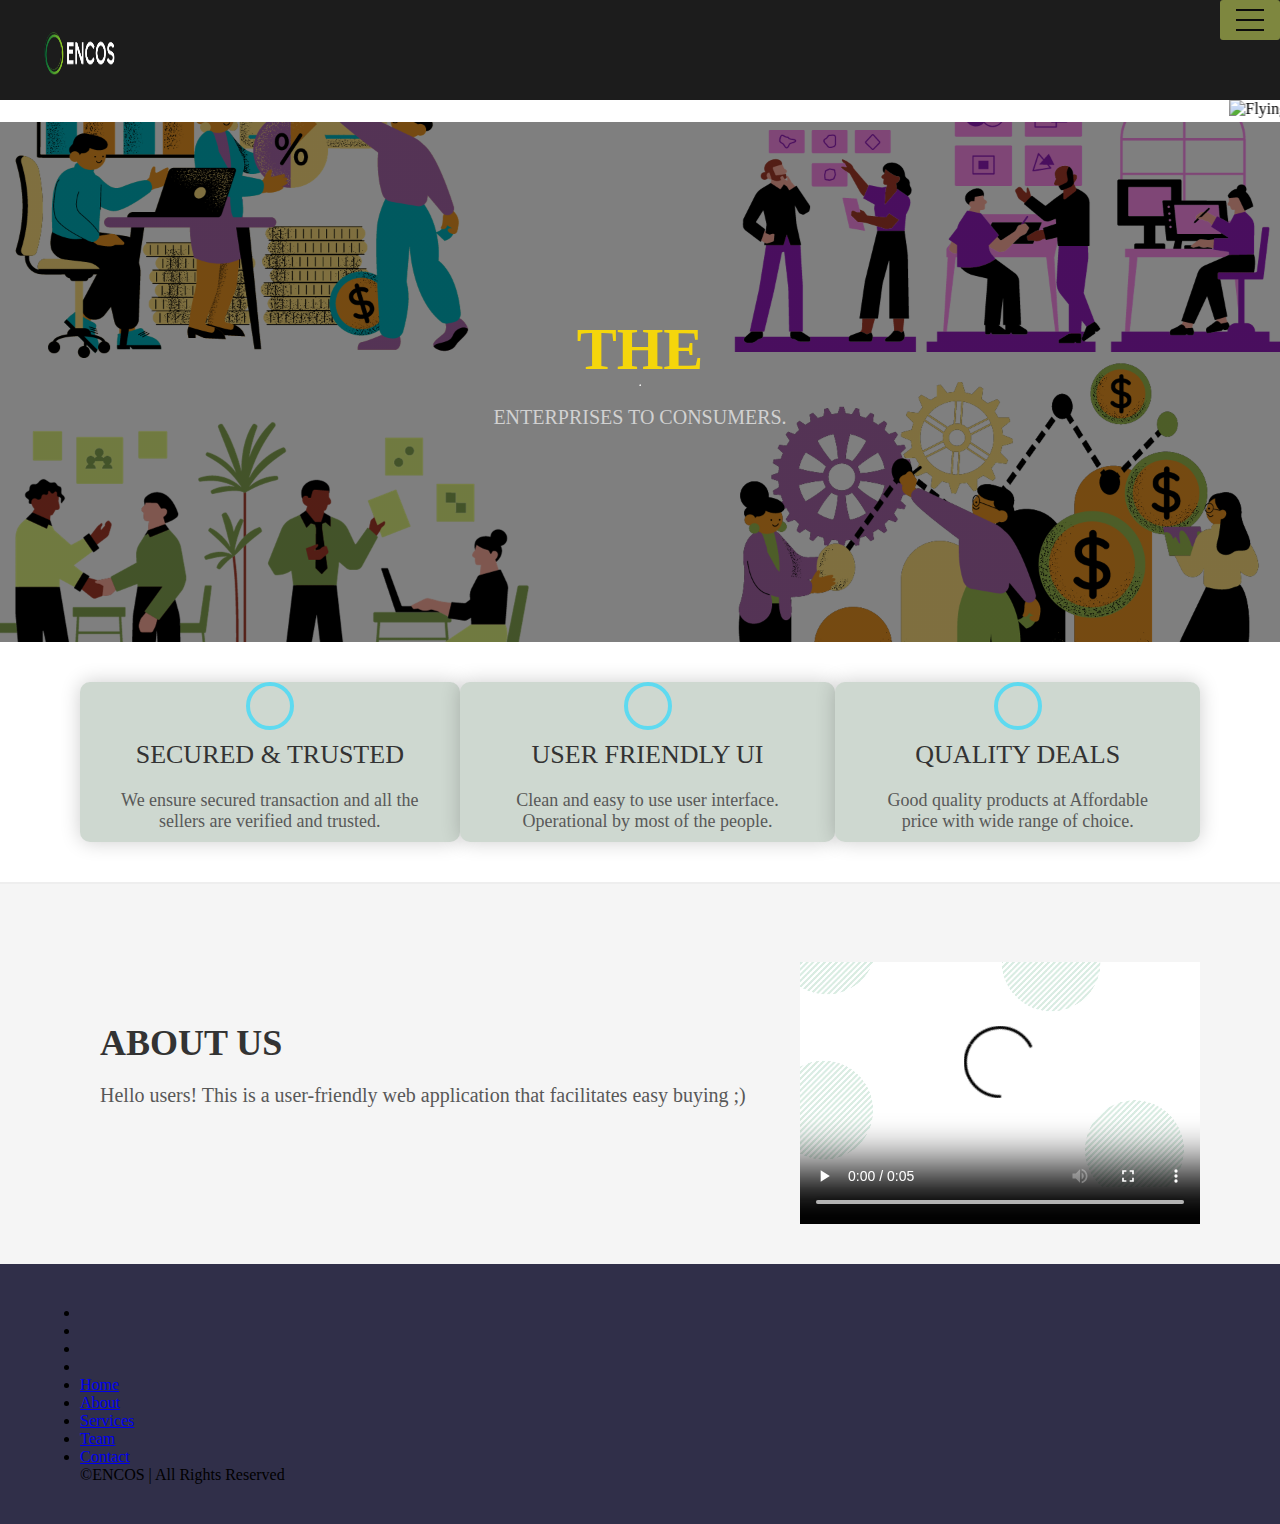
==== commit f481aa46: "Home Page" ====
--- a/homePage.html
+++ b/homePage.html
@@ -5,11 +5,8 @@
   <meta charset="UTF-8">
   <meta http-equiv="X-UA-Compatible" content="IE=edge">
   <meta name="viewport" content="width=device-width, initial-scale=1.0">
-  <title> Home </title>
+  <title> Encos </title>
   <link rel="stylesheet" href="homePageStyle.css">
-
-    <!--animation-->
-  
 </head>
 
 <body>
@@ -76,25 +73,45 @@
     </div>
   </main>
   <footer class="footer">
-    <div class="bottom-links">
-      <div class="links">
-        <span>&copy; Encos.in</span>
-        <a href="https://github.com/adityakumaronline/Code-Crafter-Hackathon-Project/tree/main" target="_blank">Github</a>
-        <a href="https://www.linkedin.com/in/aditya-kumar-singh-a19810279/" target="_blank">LinkedIn</a>
-        <a href="mailto:adityakumarsingh@outlook.com" target="_blank">Email</a>
-    </div>
+    <ul class="social-icon">
+      <li class="social-icon__item"><a class="social-icon__link" href="#">
+          <ion-icon name="logo-facebook"></ion-icon>
+        </a></li>
+      <li class="social-icon__item"><a class="social-icon__link" href="#">
+          <ion-icon name="logo-twitter"></ion-icon>
+        </a></li>
+      <li class="social-icon__item"><a class="social-icon__link" href="#">
+          <ion-icon name="logo-linkedin"></ion-icon>
+        </a></li>
+      <li class="social-icon__item"><a class="social-icon__link" href="#">
+          <ion-icon name="logo-github"></ion-icon>
+        </a></li>
+    </ul>
+    <ul class="menuone">
+      <li class="menu__item"><a class="menu__link" href="#">Home</a></li>
+      <li class="menu__item"><a class="menu__link" href="#">About</a></li>
+      <li class="menu__item"><a class="menu__link" href="#">Services</a></li>
+      <li class="menu__item"><a class="menu__link" href="#">Team</a></li>
+      <li class="menu__item"><a class="menu__link" href="#">Contact</a></li>
+    </ul>
+    <p>&copy;ENCOS | All Rights Reserved</p>
   </footer>
+  <script type="module" src="https://unpkg.com/ionicons@5.5.2/dist/ionicons/ionicons.esm.js"></script>
+  <script nomodule src="https://unpkg.com/ionicons@5.5.2/dist/ionicons/ionicons.js"></script>
+</div>
+<!-- End of Footer -->
+
+</div>
   <script src="https://unpkg.com/typed.js@2.0.16/dist/typed.umd.js"></script>
   <script src="https://cdn.jsdelivr.net/npm/typed.js@2.0.16"></script>
   <script>
-    
     var typed = new Typed(".autoanimationText", {
       strings: ["ENCOS", "ENCOS"],
       typeSpeed: 100, // Corrected from typespeed
       backSpeed: 100, // Corrected from backspeed
       loop: true
+
     });
-    
   </script>
 </body>
 </html>
